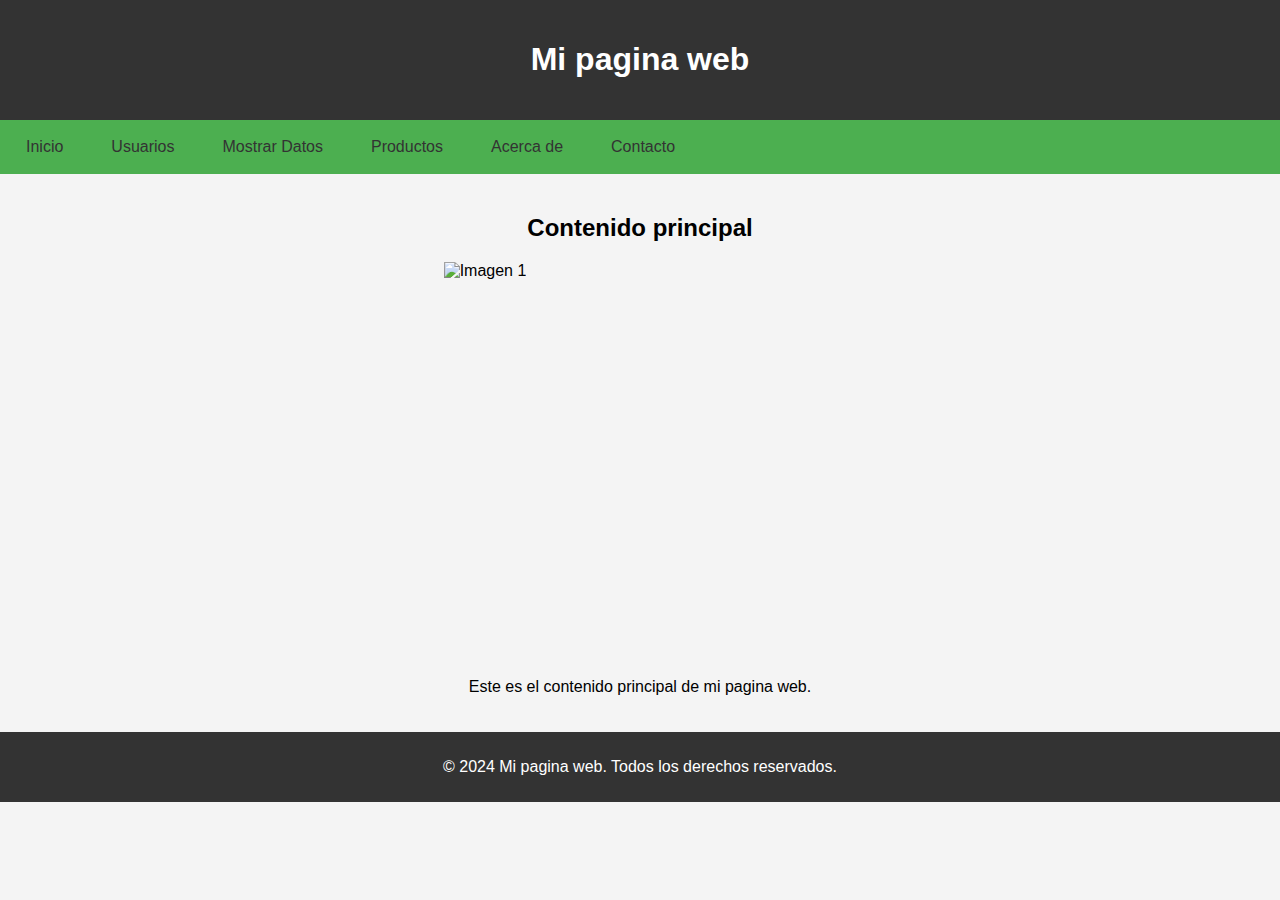
==== XD/index.html @ e55c9568 "Update and rename Index.html to index.html" ====
<!DOCTYPE html>
<html>
<head>
	<link rel="stylesheet" type="text/css" href="styles.css">
</head>
<body>
	<header>
		<h1>Mi pagina web</h1>
	</header>

	<nav>
		<ul class="menu" >
			<li><a href="Index.html">Inicio</a></li>
			<li><a href="usuarios.html">Usuarios</a></li>
			<li><a href="Mostrardatos.php">Mostrar Datos</a></li>
			<li><a href="productos.html">Productos</a></li>			
			<li><a href="#">Acerca de</a></li>
			<li><a href="#">Contacto</a></li>
		</ul>
	</nav>

	<main>
		<h2>Contenido principal</h2>

		<div class="slider">
		  <div class="slide-track">
		    <div class="slide">
		      <img src="Imagenes/pan.jpg" alt="Imagen 1">
		    </div>
		    <div class="slide">
		      <img src="Imagenes/oreo.png" alt="Imagen 2">
		    </div>
		    <div class="slide">
		      <img src="Imagenes/Cloro.png" alt="Imagen 3">
		    </div>
		    <div class="slide">
		      <img src="Imagenes/Raid.png" alt="Imagen 4">
		    </div>
		  </div>
		</div>
		
				<p>Este es el contenido principal de mi pagina web.</p>
			</main>

			<footer>
				<p>&copy; 2024 Mi pagina web. Todos los derechos reservados.</p>
			</footer>
		</body>
</html>
---- XD/styles.css ----
/* Estilos generales */
body {
    font-family: Arial, sans-serif;
    margin: 0;
    padding: 0;
    background-color: #f4f4f4;
}

/* Estilos para el encabezado */
header {
    background-color: #333;
    color: white;
    padding: 20px;
    text-align: center;
}

/* Estilos para el menÃº de navegaciÃ³n */
nav {
    background-color: #4caf50;
    text-align: center;
    padding: 10px;
}

nav ul {
    list-style-type: none;
    margin: 0;
    padding: 0;
}

nav ul li {
    display: inline;
    margin-right: 10px;
}

nav ul li a {
    color: white;
    text-decoration: none;
    text-align: center;
}

/* Estilos para el contenido principal */
main {
    padding: 20px;
    text-align: center;
}

/* Estilos para el pie de pÃ¡gina */
footer {
    background-color: #333;
    color: white;
    padding: 10px;
    text-align: center;
}

.menu {
  list-style: none;
  padding: 0;
  display: flex;
  text-align: center;
}

.menu li {
  margin-right: 1rem;
}

.menu a {
  display: block;
  padding: 0.5rem 1rem;
  color: #333;
  text-decoration: none;
  transition: background-color 0.3s ease;
}

.menu a:hover {
  background-color: #333;
  color: #fff;
}

/* 
Inicio de Slider
*/

.slider {
  position: relative;
  width: 100%;
  height: 400px;
  overflow: hidden;
}

.slide-track {
  display: flex;
  width: 300%;
  animation: slide 12s infinite;
}

.slide {
  width: 100%;
  height: 400px;
}

.slide img {
  width: auto;
  height: auto;
  object-fit: cover;
}

@keyframes slide {
  0% {
    transform: translateX(0%);
  }
  25% {
    transform: translateX(-25%);
  }
  50% {
    transform: translateX(-50%);
  }
  75% {
    transform: translateX(-75%);
}
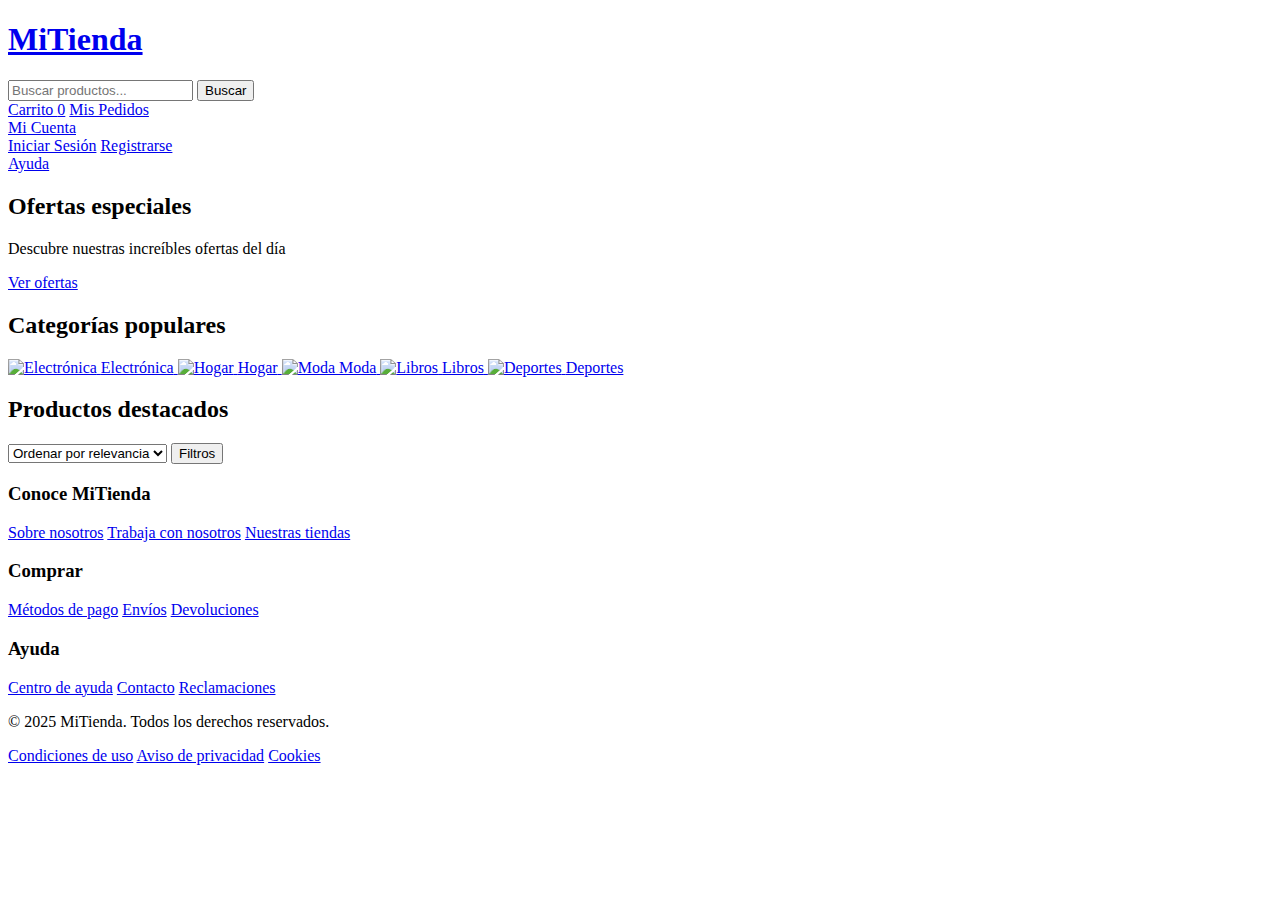
==== commit ad3f10e6: "Add files via upload" ====
--- a/XD/index.html
+++ b/XD/index.html
@@ -1,49 +1,131 @@
-<!DOCTYPE html>
-<html>
-<head>
-	<link rel="stylesheet" type="text/css" href="styles.css">
-</head>
-<body>
-	<header>
-		<h1>Mi pagina web</h1>
-	</header>
-
-	<nav>
-		<ul class="menu" >
-			<li><a href="Index.html">Inicio</a></li>
-			<li><a href="usuarios.html">Usuarios</a></li>
-			<li><a href="Mostrardatos.php">Mostrar Datos</a></li>
-			<li><a href="productos.html">Productos</a></li>			
-			<li><a href="#">Acerca de</a></li>
-			<li><a href="#">Contacto</a></li>
-		</ul>
-	</nav>
-
-	<main>
-		<h2>Contenido principal</h2>
-
-		<div class="slider">
-		  <div class="slide-track">
-		    <div class="slide">
-		      <img src="Imagenes/pan.jpg" alt="Imagen 1">
-		    </div>
-		    <div class="slide">
-		      <img src="Imagenes/oreo.png" alt="Imagen 2">
-		    </div>
-		    <div class="slide">
-		      <img src="Imagenes/Cloro.png" alt="Imagen 3">
-		    </div>
-		    <div class="slide">
-		      <img src="Imagenes/Raid.png" alt="Imagen 4">
-		    </div>
-		  </div>
-		</div>
-		
-				<p>Este es el contenido principal de mi pagina web.</p>
-			</main>
-
-			<footer>
-				<p>&copy; 2024 Mi pagina web. Todos los derechos reservados.</p>
-			</footer>
-		</body>
-</html>
+<!DOCTYPE html>
+<html lang="es">
+<head>
+    <meta charset="UTF-8">
+    <meta name="viewport" content="width=device-width, initial-scale=1.0">
+    <title>MiTienda - Tu tienda online</title>
+    <link rel="stylesheet" href="css/styles.css">
+    <link rel="stylesheet" href="css/productos.css">
+    <script src="js/main.js" defer></script>
+</head>
+<body>
+    <header>
+        <div class="container">
+            <div class="logo">
+                <h1><a href="index.html">MiTienda</a></h1>
+            </div>
+            <div class="nav">
+                <div class="search-bar">
+                    <input type="text" placeholder="Buscar productos...">
+                    <button>Buscar</button>
+                </div>
+                <div class="nav-links">
+                    <a href="carrito.html">Carrito <span id="cart-count">0</span></a>
+                    <a href="pedidos.html">Mis Pedidos</a>
+                    <div class="dropdown">
+                        <a href="#" class="dropdown-btn" id="user-menu">Mi Cuenta</a>
+                        <div class="dropdown-content">
+                            <div id="logged-in-menu" style="display: none;">
+                                <a href="cuenta.html">Mi Perfil</a>
+                                <a href="#" id="logout-btn">Cerrar Sesión</a>
+                            </div>
+                            <div id="logged-out-menu">
+                                <a href="login.html">Iniciar Sesión</a>
+                                <a href="registro.html">Registrarse</a>
+                            </div>
+                        </div>
+                    </div>
+                    <a href="ayuda.html">Ayuda</a>
+                </div>
+            </div>
+        </div>
+    </header>
+
+    <section class="banner">
+        <div class="container">
+            <div class="banner-content">
+                <h2>Ofertas especiales</h2>
+                <p>Descubre nuestras increíbles ofertas del día</p>
+                <a href="#ofertas" class="btn">Ver ofertas</a>
+            </div>
+        </div>
+    </section>
+    
+    <main class="container">
+        <section class="categorias">
+            <h2>Categorías populares</h2>
+            <div class="categoria-grid">
+                <a href="#" class="categoria-item">
+                    <img src="/api/placeholder/150/150" alt="Electrónica">
+                    <span>Electrónica</span>
+                </a>
+                <a href="#" class="categoria-item">
+                    <img src="/api/placeholder/150/150" alt="Hogar">
+                    <span>Hogar</span>
+                </a>
+                <a href="#" class="categoria-item">
+                    <img src="/api/placeholder/150/150" alt="Moda">
+                    <span>Moda</span>
+                </a>
+                <a href="#" class="categoria-item">
+                    <img src="/api/placeholder/150/150" alt="Libros">
+                    <span>Libros</span>
+                </a>
+                <a href="#" class="categoria-item">
+                    <img src="/api/placeholder/150/150" alt="Deportes">
+                    <span>Deportes</span>
+                </a>
+            </div>
+        </section>
+
+        <section class="productos" id="ofertas">
+            <h2>Productos destacados</h2>
+            <div class="filtros">
+                <select id="ordenar">
+                    <option value="relevancia">Ordenar por relevancia</option>
+                    <option value="precio-asc">Precio: menor a mayor</option>
+                    <option value="precio-desc">Precio: mayor a menor</option>
+                    <option value="calificacion">Calificación</option>
+                </select>
+                <button id="filtro-btn">Filtros</button>
+            </div>
+            <div class="producto-grid" id="productos-container">
+                <!-- Los productos se cargarán dinámicamente con JavaScript -->
+            </div>
+        </section>
+    </main>
+    
+    <footer>
+        <div class="container">
+            <div class="footer-enlaces">
+                <div class="footer-col">
+                    <h3>Conoce MiTienda</h3>
+                    <a href="#">Sobre nosotros</a>
+                    <a href="#">Trabaja con nosotros</a>
+                    <a href="#">Nuestras tiendas</a>
+                </div>
+                <div class="footer-col">
+                    <h3>Comprar</h3>
+                    <a href="#">Métodos de pago</a>
+                    <a href="#">Envíos</a>
+                    <a href="#">Devoluciones</a>
+                </div>
+                <div class="footer-col">
+                    <h3>Ayuda</h3>
+                    <a href="#">Centro de ayuda</a>
+                    <a href="#">Contacto</a>
+                    <a href="#">Reclamaciones</a>
+                </div>
+            </div>
+            <div class="footer-bottom">
+                <p>© 2025 MiTienda. Todos los derechos reservados.</p>
+                <div>
+                    <a href="#">Condiciones de uso</a>
+                    <a href="#">Aviso de privacidad</a>
+                    <a href="#">Cookies</a>
+                </div>
+            </div>
+        </div>
+    </footer>
+</body>
+</html>
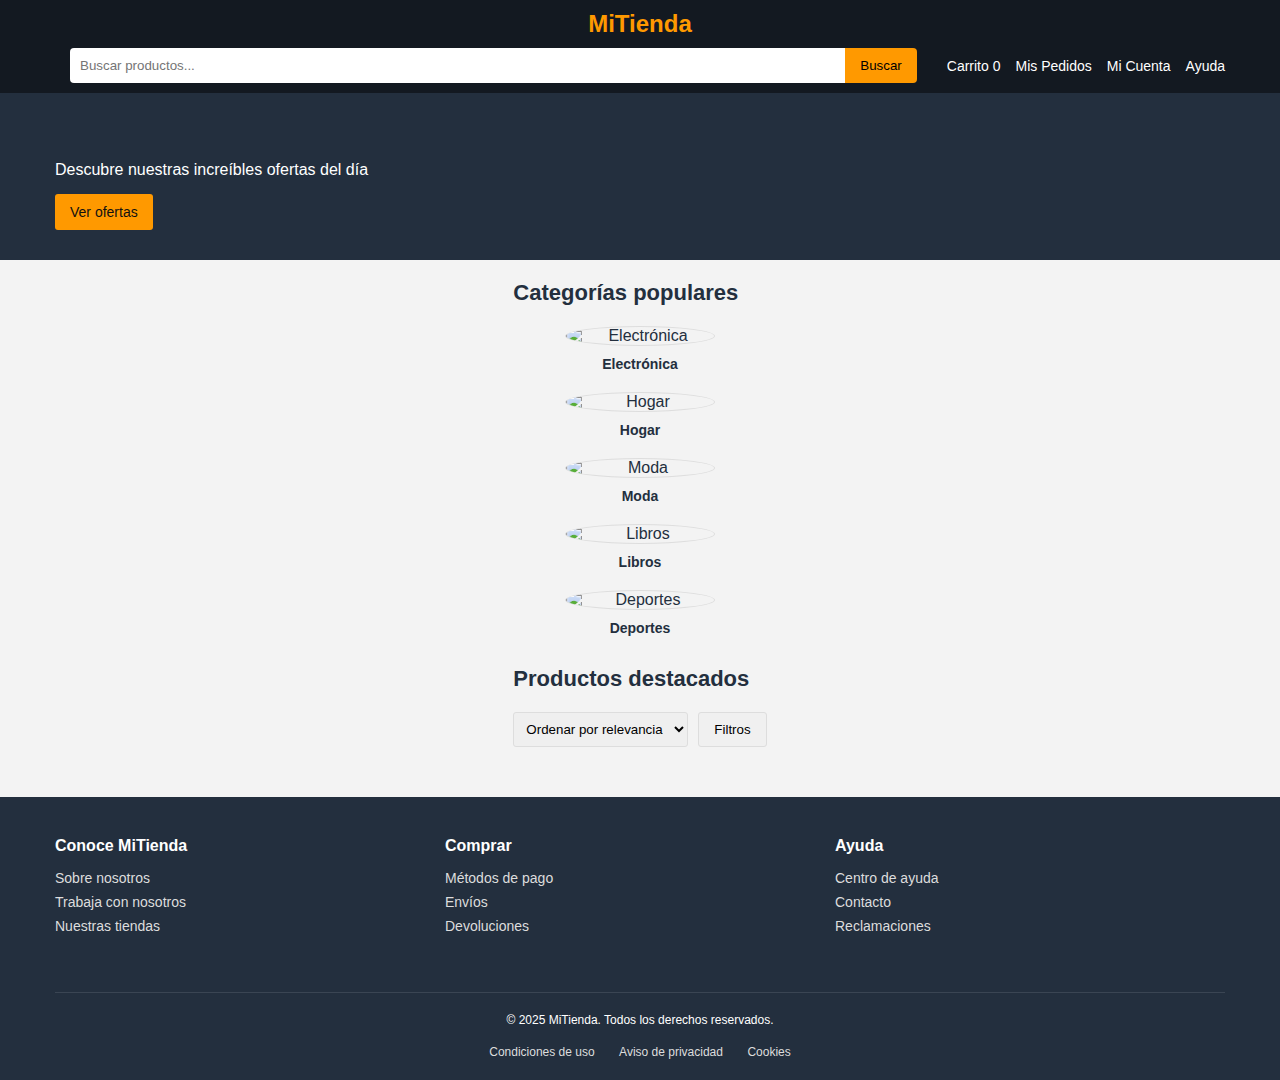
==== commit 065560f4: "Update index.html" ====
--- a/XD/index.html
+++ b/XD/index.html
@@ -4,8 +4,8 @@
     <meta charset="UTF-8">
     <meta name="viewport" content="width=device-width, initial-scale=1.0">
     <title>MiTienda - Tu tienda online</title>
-    <link rel="stylesheet" href="css/styles.css">
-    <link rel="stylesheet" href="css/productos.css">
+    <link rel="stylesheet" href="styles.css">
+    <link rel="stylesheet" href="productos.css">
     <script src="js/main.js" defer></script>
 </head>
 <body>
--- a/XD/styles.css
+++ b/XD/styles.css
@@ -0,0 +1,286 @@
+/* Estilos generales */
+* {
+    margin: 0;
+    padding: 0;
+    box-sizing: border-box;
+    font-family: Arial, sans-serif;
+}
+
+body {
+    background-color: #f3f3f3;
+    color: #333;
+    min-height: 100vh;
+    display: flex;
+    flex-direction: column;
+}
+
+.container {
+    max-width: 1200px;
+    margin: 0 auto;
+    padding: 0 15px;
+}
+
+a {
+    text-decoration: none;
+    color: #0066c0;
+}
+
+a:hover {
+    text-decoration: underline;
+    color: #e47911;
+}
+
+/* Header styles */
+header {
+    background-color: #131921;
+    color: white;
+    padding: 10px 0;
+}
+
+.logo {
+    text-align: center;
+    margin-bottom: 10px;
+}
+
+.logo h1 {
+    color: #ff9900;
+    font-size: 24px;
+}
+
+.logo a {
+    color: #ff9900;
+    text-decoration: none;
+}
+
+.nav {
+    display: flex;
+    flex-wrap: wrap;
+    justify-content: space-between;
+    align-items: center;
+    margin-top: 10px;
+}
+
+.search-bar {
+    flex-grow: 1;
+    margin: 0 15px;
+    position: relative;
+    display: flex;
+}
+
+.search-bar input {
+    width: 100%;
+    padding: 10px;
+    border-radius: 4px 0 0 4px;
+    border: none;
+}
+
+.search-bar button {
+    background-color: #ff9900;
+    border: none;
+    padding: 0 15px;
+    border-radius: 0 4px 4px 0;
+    cursor: pointer;
+}
+
+.nav-links {
+    display: flex;
+    align-items: center;
+}
+
+.nav-links a {
+    color: white;
+    text-decoration: none;
+    margin-left: 15px;
+    font-size: 14px;
+}
+
+.nav-links a:hover {
+    color: #ff9900;
+    text-decoration: none;
+}
+
+/* Dropdown menu */
+.dropdown {
+    position: relative;
+    display: inline-block;
+}
+
+.dropdown-content {
+    display: none;
+    position: absolute;
+    background-color: #fff;
+    min-width: 160px;
+    box-shadow: 0 8px 16px rgba(0,0,0,0.2);
+    z-index: 1;
+    right: 0;
+    border-radius: 3px;
+}
+
+.dropdown-content a {
+    color: #333;
+    padding: 12px 16px;
+    text-decoration: none;
+    display: block;
+    font-size: 14px;
+}
+
+.dropdown-content a:hover {
+    background-color: #f1f1f1;
+}
+
+.dropdown:hover .dropdown-content {
+    display: block;
+}
+
+/* Buttons */
+.btn {
+    display: inline-block;
+    padding: 10px 15px;
+    background-color: #ff9900;
+    color: #111;
+    text-align: center;
+    border: none;
+    border-radius: 3px;
+    cursor: pointer;
+    font-size: 14px;
+    text-decoration: none;
+}
+
+.btn:hover {
+    background-color: #e47911;
+    text-decoration: none;
+    color: #111;
+}
+
+.btn-primary {
+    background-color: #ff9900;
+}
+
+.btn-secondary {
+    background-color: #f0f0f0;
+    color: #111;
+}
+
+.btn-secondary:hover {
+    background-color: #e1e1e1;
+}
+
+/* Banner */
+.banner {
+    background-color: #232f3e;
+    color: white;
+    padding: 30px 0;
+    margin-bottom: 20px;
+}
+
+.banner-content {
+    max-width: 600px;
+}
+
+.banner-content h2 {
+    font-size: 24px;
+    margin-bottom: 10px;
+}
+
+.banner-content p {
+    margin-bottom: 15px;
+}
+
+/* Sections */
+section {
+    margin-bottom: 30px;
+}
+
+section h2 {
+    margin-bottom: 20px;
+    font-size: 22px;
+    color: #232f3e;
+}
+
+/* Footer */
+footer {
+    background-color: #232f3e;
+    color: white;
+    padding: 40px 0 20px;
+    margin-top: auto;
+}
+
+.footer-enlaces {
+    display: flex;
+    flex-wrap: wrap;
+    justify-content: space-between;
+    margin-bottom: 30px;
+}
+
+.footer-col {
+    flex: 1;
+    min-width: 200px;
+    margin-bottom: 20px;
+}
+
+.footer-col h3 {
+    font-size: 16px;
+    margin-bottom: 15px;
+}
+
+.footer-col a {
+    display: block;
+    color: #ddd;
+    margin-bottom: 8px;
+    font-size: 14px;
+}
+
+.footer-col a:hover {
+    color: #ff9900;
+}
+
+.footer-bottom {
+    border-top: 1px solid #3a4553;
+    padding-top: 20px;
+    display: flex;
+    flex-direction: column;
+    align-items: center;
+    text-align: center;
+}
+
+.footer-bottom p {
+    margin-bottom: 15px;
+    font-size: 12px;
+}
+
+.footer-bottom a {
+    color: #ddd;
+    margin: 0 10px;
+    font-size: 12px;
+}
+
+/* Media queries */
+@media (max-width: 768px) {
+    .nav {
+        flex-direction: column;
+    }
+    
+    .search-bar {
+        margin: 10px 0;
+        width: 100%;
+    }
+    
+    .nav-links {
+        width: 100%;
+        justify-content: space-around;
+        margin-top: 10px;
+    }
+    
+    .nav-links a {
+        margin: 0;
+        font-size: 12px;
+    }
+    
+    .footer-enlaces {
+        flex-direction: column;
+    }
+    
+    .footer-col {
+        margin-bottom: 30px;
+    }
+}
--- a/XD/productos.css
+++ b/XD/productos.css
@@ -0,0 +1,179 @@
+/* Estilos para categorías y productos */
+.categoria-grid {
+    display: grid;
+    grid-template-columns: repeat(auto-fill, minmax(150px, 1fr));
+    gap: 20px;
+    margin-bottom: 30px;
+}
+
+.categoria-item {
+    display: flex;
+    flex-direction: column;
+    align-items: center;
+    text-align: center;
+    text-decoration: none;
+    color: #232f3e;
+    transition: transform 0.2s;
+}
+
+.categoria-item:hover {
+    transform: translateY(-5px);
+    text-decoration: none;
+}
+
+.categoria-item img {
+    width: 100%;
+    max-width: 150px;
+    height: auto;
+    border-radius: 50%;
+    margin-bottom: 10px;
+    border: 1px solid #ddd;
+}
+
+.categoria-item span {
+    font-size: 14px;
+    font-weight: bold;
+}
+
+/* Productos */
+.filtros {
+    display: flex;
+    justify-content: flex-end;
+    margin-bottom: 20px;
+}
+
+.filtros select {
+    padding: 8px;
+    border: 1px solid #ddd;
+    border-radius: 3px;
+    margin-right: 10px;
+}
+
+.filtros button {
+    padding: 8px 15px;
+    background-color: #f0f0f0;
+    border: 1px solid #ddd;
+    border-radius: 3px;
+    cursor: pointer;
+}
+
+.producto-grid {
+    display: grid;
+    grid-template-columns: repeat(auto-fill, minmax(220px, 1fr));
+    gap: 20px;
+}
+
+.producto-card {
+    background-color: white;
+    border-radius: 4px;
+    overflow: hidden;
+    box-shadow: 0 2px 5px rgba(0, 0, 0, 0.1);
+    transition: transform 0.2s, box-shadow 0.2s;
+}
+
+.producto-card:hover {
+    transform: translateY(-5px);
+    box-shadow: 0 5px 15px rgba(0, 0, 0, 0.1);
+}
+
+.producto-card img {
+    width: 100%;
+    height: 180px;
+    object-fit: contain;
+    background-color: #f9f9f9;
+    padding: 15px;
+}
+
+.producto-info {
+    padding: 15px;
+}
+
+.producto-titulo {
+    font-size: 14px;
+    font-weight: normal;
+    margin-bottom: 8px;
+    color: #232f3e;
+    display: -webkit-box;
+    -webkit-line-clamp: 2;
+    -webkit-box-orient: vertical;
+    overflow: hidden;
+    height: 36px;
+}
+
+.producto-rating {
+    display: flex;
+    align-items: center;
+    margin-bottom: 8px;
+}
+
+.estrellas {
+    color: #ff9900;
+    margin-right: 5px;
+    font-size: 14px;
+}
+
+.num-reviews {
+    color: #007185;
+    font-size: 12px;
+}
+
+.producto-precio {
+    font-size: 18px;
+    font-weight: bold;
+    color: #232f3e;
+    margin-bottom: 10px;
+}
+
+.producto-envio {
+    font-size: 12px;
+    color: #565959;
+    margin-bottom: 10px;
+}
+
+.producto-disponibilidad {
+    font-size: 12px;
+    color: #007600;
+    margin-bottom: 15px;
+}
+
+.producto-actions {
+    display: flex;
+    justify-content: space-between;
+}
+
+.btn-add-cart {
+    flex: 1;
+    padding: 8px;
+    background-color: #ff9900;
+    border: none;
+    border-radius: 3px;
+    cursor: pointer;
+    color: #111;
+    font-size: 13px;
+    text-align: center;
+}
+
+.btn-buy-now {
+    flex: 1;
+    margin-left: 10px;
+    padding: 8px;
+    background-color: #ffd814;
+    border: none;
+    border-radius: 3px;
+    cursor: pointer;
+    color: #111;
+    font-size: 13px;
+    text-align: center;
+}
+
+@media (max-width: 768px) {
+    .producto-grid {
+        grid-template-columns: repeat(2, 1fr);
+    }
+}
+
+@media (max-width: 480px) {
+    .producto-grid {
+        grid-template-columns: 1fr;
+    }
+}
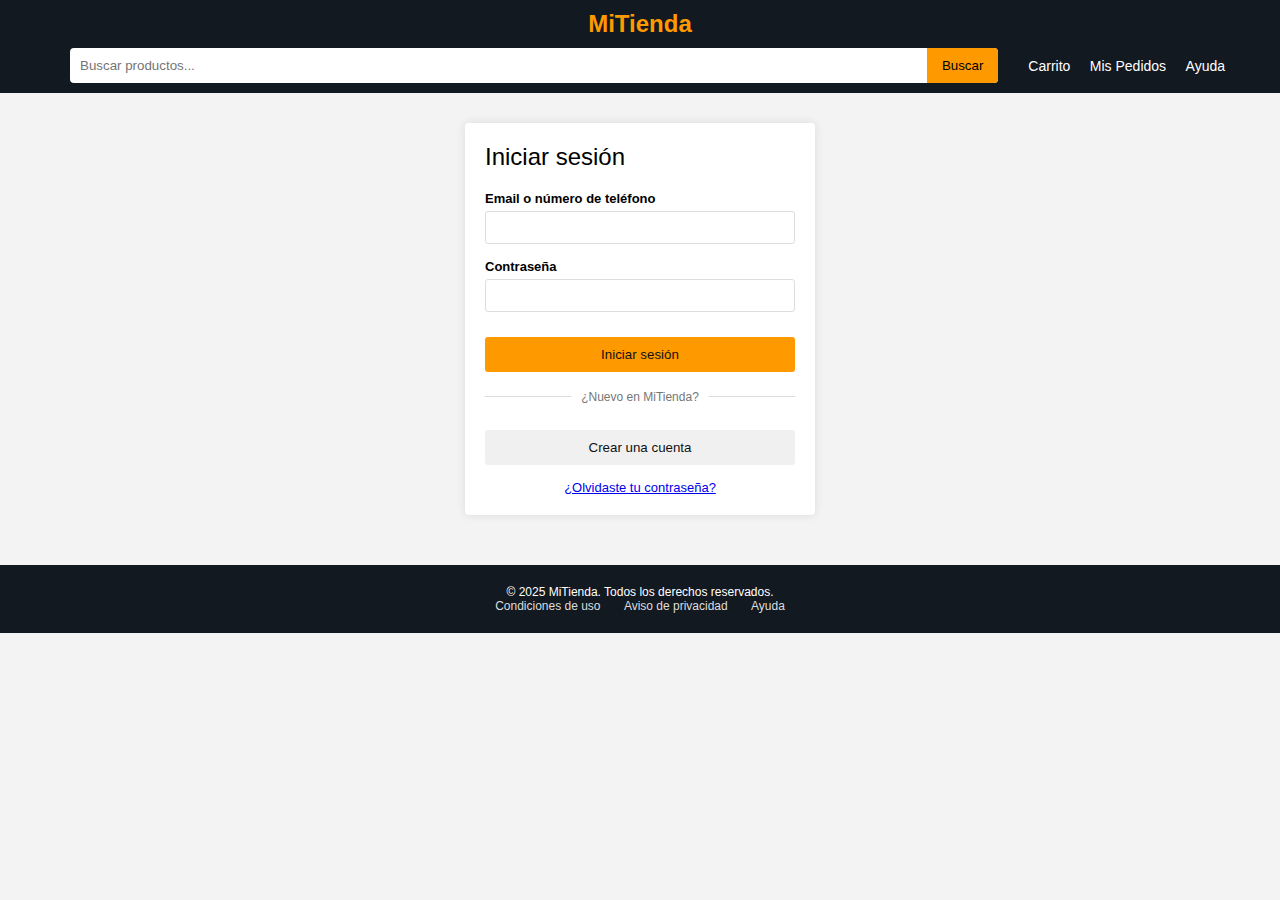
==== commit 3eb46009: "Create index.html" ====
--- a/XD/index.html
+++ b/XD/index.html
@@ -3,16 +3,181 @@
 <head>
     <meta charset="UTF-8">
     <meta name="viewport" content="width=device-width, initial-scale=1.0">
-    <title>MiTienda - Tu tienda online</title>
-    <link rel="stylesheet" href="styles.css">
-    <link rel="stylesheet" href="productos.css">
-    <script src="js/main.js" defer></script>
+    <title>MiTienda - Iniciar sesión</title>
+    <style>
+        * {
+            margin: 0;
+            padding: 0;
+            box-sizing: border-box;
+            font-family: Arial, sans-serif;
+        }
+        
+        body {
+            background-color: #f3f3f3;
+        }
+        
+        .container {
+            max-width: 1200px;
+            margin: 0 auto;
+            padding: 0 15px;
+        }
+        
+        /* Header styles */
+        header {
+            background-color: #131921;
+            color: white;
+            padding: 10px 0;
+        }
+        
+        .logo {
+            text-align: center;
+            margin-bottom: 10px;
+        }
+        
+        .logo h1 {
+            color: #ff9900;
+            font-size: 24px;
+        }
+        
+        .nav {
+            display: flex;
+            justify-content: space-between;
+            align-items: center;
+            margin-top: 10px;
+        }
+        
+        .search-bar {
+            flex-grow: 1;
+            margin: 0 15px;
+            position: relative;
+        }
+        
+        .search-bar input {
+            width: 100%;
+            padding: 10px;
+            border-radius: 4px;
+            border: none;
+        }
+        
+        .search-bar button {
+            position: absolute;
+            right: 0;
+            top: 0;
+            height: 100%;
+            background-color: #ff9900;
+            border: none;
+            padding: 0 15px;
+            border-radius: 0 4px 4px 0;
+            cursor: pointer;
+        }
+        
+        .nav-links a {
+            color: white;
+            text-decoration: none;
+            margin-left: 15px;
+            font-size: 14px;
+        }
+        
+        /* Login Form */
+        .login-container {
+            max-width: 350px;
+            margin: 30px auto;
+            background-color: white;
+            padding: 20px;
+            border-radius: 4px;
+            box-shadow: 0 0 10px rgba(0, 0, 0, 0.1);
+        }
+        
+        .login-container h2 {
+            margin-bottom: 20px;
+            font-weight: normal;
+        }
+        
+        .form-group {
+            margin-bottom: 15px;
+        }
+        
+        .form-group label {
+            display: block;
+            margin-bottom: 5px;
+            font-size: 13px;
+            font-weight: bold;
+        }
+        
+        .form-group input {
+            width: 100%;
+            padding: 8px;
+            border: 1px solid #ddd;
+            border-radius: 3px;
+        }
+        
+        .btn {
+            width: 100%;
+            padding: 10px;
+            background-color: #ff9900;
+            color: #111;
+            border: none;
+            border-radius: 3px;
+            cursor: pointer;
+            margin-top: 10px;
+        }
+        
+        .btn:hover {
+            background-color: #e88e00;
+        }
+        
+        .divider {
+            text-align: center;
+            margin: 15px 0;
+            position: relative;
+        }
+        
+        .divider::before {
+            content: "";
+            display: block;
+            width: 100%;
+            height: 1px;
+            background-color: #ddd;
+            position: absolute;
+            top: 50%;
+        }
+        
+        .divider span {
+            position: relative;
+            background-color: white;
+            padding: 0 10px;
+            color: #767676;
+            font-size: 12px;
+        }
+        
+        .register-link {
+            text-align: center;
+            margin-top: 15px;
+            font-size: 13px;
+        }
+        
+        /* Footer styles */
+        footer {
+            background-color: #131921;
+            color: white;
+            padding: 20px 0;
+            margin-top: 50px;
+            text-align: center;
+            font-size: 12px;
+        }
+        
+        footer a {
+            color: #ddd;
+            margin: 0 10px;
+            text-decoration: none;
+        }
+    </style>
 </head>
 <body>
     <header>
         <div class="container">
             <div class="logo">
-                <h1><a href="index.html">MiTienda</a></h1>
+                <h1>MiTienda</h1>
             </div>
             <div class="nav">
                 <div class="search-bar">
@@ -20,110 +185,48 @@
                     <button>Buscar</button>
                 </div>
                 <div class="nav-links">
-                    <a href="carrito.html">Carrito <span id="cart-count">0</span></a>
-                    <a href="pedidos.html">Mis Pedidos</a>
-                    <div class="dropdown">
-                        <a href="#" class="dropdown-btn" id="user-menu">Mi Cuenta</a>
-                        <div class="dropdown-content">
-                            <div id="logged-in-menu" style="display: none;">
-                                <a href="cuenta.html">Mi Perfil</a>
-                                <a href="#" id="logout-btn">Cerrar Sesión</a>
-                            </div>
-                            <div id="logged-out-menu">
-                                <a href="login.html">Iniciar Sesión</a>
-                                <a href="registro.html">Registrarse</a>
-                            </div>
-                        </div>
-                    </div>
-                    <a href="ayuda.html">Ayuda</a>
+                    <a href="#">Carrito</a>
+                    <a href="#">Mis Pedidos</a>
+                    <a href="#">Ayuda</a>
                 </div>
             </div>
         </div>
     </header>
-
-    <section class="banner">
-        <div class="container">
-            <div class="banner-content">
-                <h2>Ofertas especiales</h2>
-                <p>Descubre nuestras increíbles ofertas del día</p>
-                <a href="#ofertas" class="btn">Ver ofertas</a>
-            </div>
-        </div>
-    </section>
     
     <main class="container">
-        <section class="categorias">
-            <h2>Categorías populares</h2>
-            <div class="categoria-grid">
-                <a href="#" class="categoria-item">
-                    <img src="/api/placeholder/150/150" alt="Electrónica">
-                    <span>Electrónica</span>
-                </a>
-                <a href="#" class="categoria-item">
-                    <img src="/api/placeholder/150/150" alt="Hogar">
-                    <span>Hogar</span>
-                </a>
-                <a href="#" class="categoria-item">
-                    <img src="/api/placeholder/150/150" alt="Moda">
-                    <span>Moda</span>
-                </a>
-                <a href="#" class="categoria-item">
-                    <img src="/api/placeholder/150/150" alt="Libros">
-                    <span>Libros</span>
-                </a>
-                <a href="#" class="categoria-item">
-                    <img src="/api/placeholder/150/150" alt="Deportes">
-                    <span>Deportes</span>
-                </a>
-            </div>
-        </section>
-
-        <section class="productos" id="ofertas">
-            <h2>Productos destacados</h2>
-            <div class="filtros">
-                <select id="ordenar">
-                    <option value="relevancia">Ordenar por relevancia</option>
-                    <option value="precio-asc">Precio: menor a mayor</option>
-                    <option value="precio-desc">Precio: mayor a menor</option>
-                    <option value="calificacion">Calificación</option>
-                </select>
-                <button id="filtro-btn">Filtros</button>
-            </div>
-            <div class="producto-grid" id="productos-container">
-                <!-- Los productos se cargarán dinámicamente con JavaScript -->
-            </div>
-        </section>
+        <div class="login-container">
+            <h2>Iniciar sesión</h2>
+            <form action="#" method="post">
+                <div class="form-group">
+                    <label for="email">Email o número de teléfono</label>
+                    <input type="text" id="email" name="email" required>
+                </div>
+                <div class="form-group">
+                    <label for="password">Contraseña</label>
+                    <input type="password" id="password" name="password" required>
+                </div>
+                <button type="submit" class="btn">Iniciar sesión</button>
+            </form>
+            
+            <div class="divider">
+                <span>¿Nuevo en MiTienda?</span>
+            </div>
+            
+            <a href="#"><button class="btn" style="background-color: #f0f0f0; color: #111;">Crear una cuenta</button></a>
+            
+            <div class="register-link">
+                <a href="#">¿Olvidaste tu contraseña?</a>
+            </div>
+        </div>
     </main>
     
     <footer>
         <div class="container">
-            <div class="footer-enlaces">
-                <div class="footer-col">
-                    <h3>Conoce MiTienda</h3>
-                    <a href="#">Sobre nosotros</a>
-                    <a href="#">Trabaja con nosotros</a>
-                    <a href="#">Nuestras tiendas</a>
-                </div>
-                <div class="footer-col">
-                    <h3>Comprar</h3>
-                    <a href="#">Métodos de pago</a>
-                    <a href="#">Envíos</a>
-                    <a href="#">Devoluciones</a>
-                </div>
-                <div class="footer-col">
-                    <h3>Ayuda</h3>
-                    <a href="#">Centro de ayuda</a>
-                    <a href="#">Contacto</a>
-                    <a href="#">Reclamaciones</a>
-                </div>
-            </div>
-            <div class="footer-bottom">
-                <p>© 2025 MiTienda. Todos los derechos reservados.</p>
-                <div>
-                    <a href="#">Condiciones de uso</a>
-                    <a href="#">Aviso de privacidad</a>
-                    <a href="#">Cookies</a>
-                </div>
+            <p>© 2025 MiTienda. Todos los derechos reservados.</p>
+            <div>
+                <a href="#">Condiciones de uso</a>
+                <a href="#">Aviso de privacidad</a>
+                <a href="#">Ayuda</a>
             </div>
         </div>
     </footer>
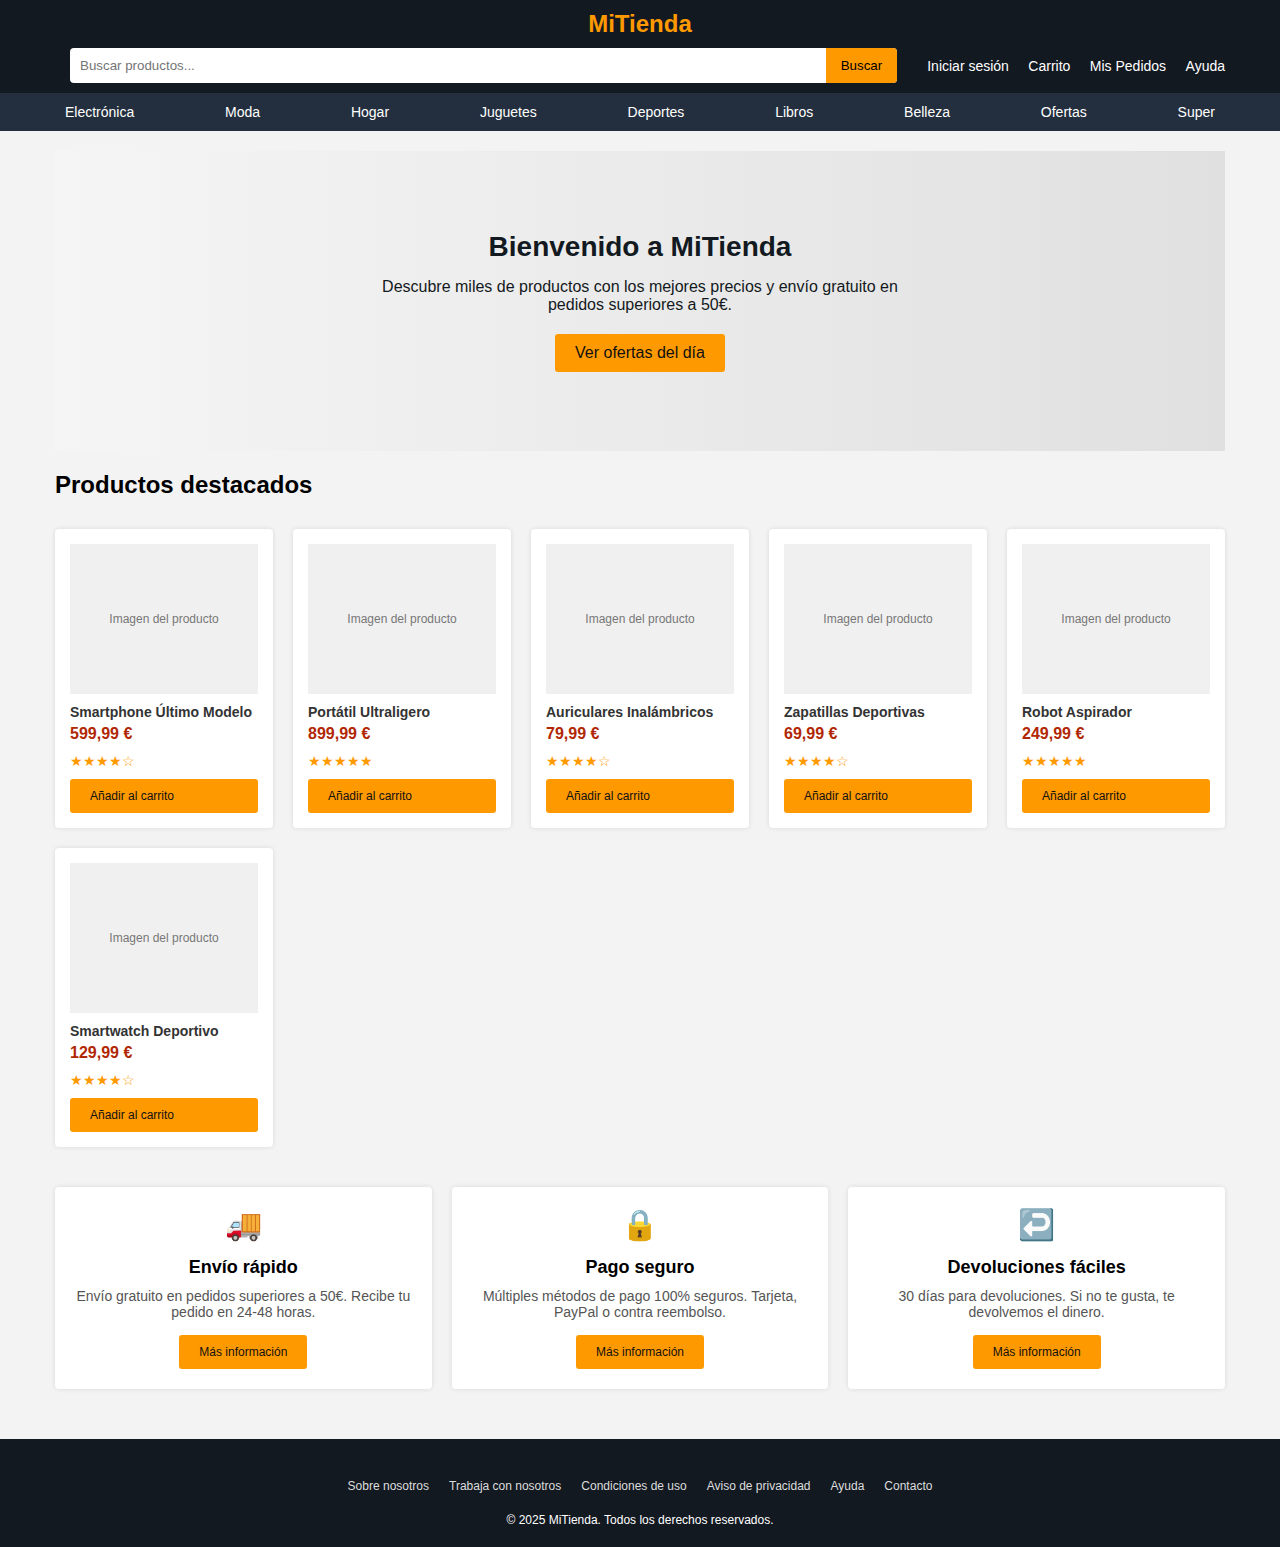
==== commit 2c23d412: "Update index.html" ====
--- a/XD/index.html
+++ b/XD/index.html
@@ -3,7 +3,7 @@
 <head>
     <meta charset="UTF-8">
     <meta name="viewport" content="width=device-width, initial-scale=1.0">
-    <title>MiTienda - Iniciar sesión</title>
+    <title>MiTienda - Tu tienda online</title>
     <style>
         * {
             margin: 0;
@@ -78,82 +78,156 @@
             font-size: 14px;
         }
         
-        /* Login Form */
-        .login-container {
-            max-width: 350px;
-            margin: 30px auto;
-            background-color: white;
+        /* Categories bar */
+        .categories {
+            background-color: #232f3e;
+            padding: 10px 0;
+        }
+        
+        .categories ul {
+            display: flex;
+            list-style: none;
+            justify-content: space-between;
+            flex-wrap: wrap;
+        }
+        
+        .categories li a {
+            color: white;
+            text-decoration: none;
+            font-size: 14px;
+            padding: 5px 10px;
+        }
+        
+        .categories li a:hover {
+            text-decoration: underline;
+        }
+        
+        /* Hero section */
+        .hero {
+            height: 300px;
+            background-color: #eaeded;
+            margin: 20px 0;
+            position: relative;
+            overflow: hidden;
+            display: flex;
+            align-items: center;
+            justify-content: center;
+            color: #131921;
+            text-align: center;
+            background-image: linear-gradient(to right, #f5f5f5, #e0e0e0);
+        }
+        
+        .hero-content {
+            z-index: 1;
             padding: 20px;
-            border-radius: 4px;
-            box-shadow: 0 0 10px rgba(0, 0, 0, 0.1);
-        }
-        
-        .login-container h2 {
+            max-width: 600px;
+        }
+        
+        .hero h2 {
+            font-size: 28px;
+            margin-bottom: 15px;
+        }
+        
+        .hero p {
             margin-bottom: 20px;
-            font-weight: normal;
-        }
-        
-        .form-group {
-            margin-bottom: 15px;
-        }
-        
-        .form-group label {
-            display: block;
-            margin-bottom: 5px;
-            font-size: 13px;
-            font-weight: bold;
-        }
-        
-        .form-group input {
-            width: 100%;
-            padding: 8px;
-            border: 1px solid #ddd;
-            border-radius: 3px;
         }
         
         .btn {
-            width: 100%;
-            padding: 10px;
+            padding: 10px 20px;
             background-color: #ff9900;
             color: #111;
             border: none;
             border-radius: 3px;
             cursor: pointer;
-            margin-top: 10px;
+            text-decoration: none;
+            display: inline-block;
         }
         
         .btn:hover {
             background-color: #e88e00;
         }
         
-        .divider {
+        /* Product grid */
+        .products-grid {
+            display: grid;
+            grid-template-columns: repeat(auto-fill, minmax(200px, 1fr));
+            gap: 20px;
+            margin: 30px 0;
+        }
+        
+        .product-card {
+            background-color: white;
+            padding: 15px;
+            border-radius: 4px;
+            box-shadow: 0 0 5px rgba(0, 0, 0, 0.1);
+            transition: transform 0.3s;
+        }
+        
+        .product-card:hover {
+            transform: translateY(-5px);
+        }
+        
+        .product-img {
+            height: 150px;
+            width: 100%;
+            background-color: #f0f0f0;
+            margin-bottom: 10px;
+            display: flex;
+            align-items: center;
+            justify-content: center;
+            color: #777;
+            font-size: 12px;
+        }
+        
+        .product-title {
+            font-size: 14px;
+            margin-bottom: 5px;
+            color: #333;
+        }
+        
+        .product-price {
+            font-weight: bold;
+            color: #B12704;
+            margin-bottom: 10px;
+        }
+        
+        .product-rating {
+            color: #ff9900;
+            font-size: 14px;
+            margin-bottom: 10px;
+        }
+        
+        /* Features section */
+        .features {
+            display: grid;
+            grid-template-columns: repeat(auto-fill, minmax(280px, 1fr));
+            gap: 20px;
+            margin: 40px 0;
+        }
+        
+        .feature {
+            background-color: white;
+            padding: 20px;
+            border-radius: 4px;
+            box-shadow: 0 0 5px rgba(0, 0, 0, 0.1);
             text-align: center;
-            margin: 15px 0;
-            position: relative;
-        }
-        
-        .divider::before {
-            content: "";
-            display: block;
-            width: 100%;
-            height: 1px;
-            background-color: #ddd;
-            position: absolute;
-            top: 50%;
-        }
-        
-        .divider span {
-            position: relative;
-            background-color: white;
-            padding: 0 10px;
-            color: #767676;
-            font-size: 12px;
-        }
-        
-        .register-link {
-            text-align: center;
-            margin-top: 15px;
-            font-size: 13px;
+        }
+        
+        .feature h3 {
+            margin-bottom: 10px;
+            font-size: 18px;
+        }
+        
+        .feature p {
+            color: #555;
+            font-size: 14px;
+            margin-bottom: 15px;
+        }
+        
+        .feature-icon {
+            font-size: 30px;
+            margin-bottom: 15px;
+            color: #ff9900;
         }
         
         /* Footer styles */
@@ -171,6 +245,17 @@
             margin: 0 10px;
             text-decoration: none;
         }
+        
+        .footer-links {
+            display: flex;
+            justify-content: center;
+            flex-wrap: wrap;
+            margin: 15px 0;
+        }
+        
+        .footer-links a {
+            margin: 5px 10px;
+        }
     </style>
 </head>
 <body>
@@ -185,6 +270,7 @@
                     <button>Buscar</button>
                 </div>
                 <div class="nav-links">
+                    <a href="#">Iniciar sesión</a>
                     <a href="#">Carrito</a>
                     <a href="#">Mis Pedidos</a>
                     <a href="#">Ayuda</a>
@@ -193,41 +279,117 @@
         </div>
     </header>
     
+    <div class="categories">
+        <div class="container">
+            <ul>
+                <li><a href="#">Electrónica</a></li>
+                <li><a href="#">Moda</a></li>
+                <li><a href="#">Hogar</a></li>
+                <li><a href="#">Juguetes</a></li>
+                <li><a href="#">Deportes</a></li>
+                <li><a href="#">Libros</a></li>
+                <li><a href="#">Belleza</a></li>
+                <li><a href="#">Ofertas</a></li>
+                <li><a href="#">Super</a></li>
+            </ul>
+        </div>
+    </div>
+    
     <main class="container">
-        <div class="login-container">
-            <h2>Iniciar sesión</h2>
-            <form action="#" method="post">
-                <div class="form-group">
-                    <label for="email">Email o número de teléfono</label>
-                    <input type="text" id="email" name="email" required>
-                </div>
-                <div class="form-group">
-                    <label for="password">Contraseña</label>
-                    <input type="password" id="password" name="password" required>
-                </div>
-                <button type="submit" class="btn">Iniciar sesión</button>
-            </form>
-            
-            <div class="divider">
-                <span>¿Nuevo en MiTienda?</span>
-            </div>
-            
-            <a href="#"><button class="btn" style="background-color: #f0f0f0; color: #111;">Crear una cuenta</button></a>
-            
-            <div class="register-link">
-                <a href="#">¿Olvidaste tu contraseña?</a>
+        <div class="hero">
+            <div class="hero-content">
+                <h2>Bienvenido a MiTienda</h2>
+                <p>Descubre miles de productos con los mejores precios y envío gratuito en pedidos superiores a 50€.</p>
+                <a href="#" class="btn">Ver ofertas del día</a>
+            </div>
+        </div>
+        
+        <h2>Productos destacados</h2>
+        <div class="products-grid">
+            <div class="product-card">
+                <div class="product-img">Imagen del producto</div>
+                <h3 class="product-title">Smartphone Último Modelo</h3>
+                <div class="product-price">599,99 €</div>
+                <div class="product-rating">★★★★☆</div>
+                <a href="#" class="btn" style="width: 100%; font-size: 12px;">Añadir al carrito</a>
+            </div>
+            
+            <div class="product-card">
+                <div class="product-img">Imagen del producto</div>
+                <h3 class="product-title">Portátil Ultraligero</h3>
+                <div class="product-price">899,99 €</div>
+                <div class="product-rating">★★★★★</div>
+                <a href="#" class="btn" style="width: 100%; font-size: 12px;">Añadir al carrito</a>
+            </div>
+            
+            <div class="product-card">
+                <div class="product-img">Imagen del producto</div>
+                <h3 class="product-title">Auriculares Inalámbricos</h3>
+                <div class="product-price">79,99 €</div>
+                <div class="product-rating">★★★★☆</div>
+                <a href="#" class="btn" style="width: 100%; font-size: 12px;">Añadir al carrito</a>
+            </div>
+            
+            <div class="product-card">
+                <div class="product-img">Imagen del producto</div>
+                <h3 class="product-title">Zapatillas Deportivas</h3>
+                <div class="product-price">69,99 €</div>
+                <div class="product-rating">★★★★☆</div>
+                <a href="#" class="btn" style="width: 100%; font-size: 12px;">Añadir al carrito</a>
+            </div>
+            
+            <div class="product-card">
+                <div class="product-img">Imagen del producto</div>
+                <h3 class="product-title">Robot Aspirador</h3>
+                <div class="product-price">249,99 €</div>
+                <div class="product-rating">★★★★★</div>
+                <a href="#" class="btn" style="width: 100%; font-size: 12px;">Añadir al carrito</a>
+            </div>
+            
+            <div class="product-card">
+                <div class="product-img">Imagen del producto</div>
+                <h3 class="product-title">Smartwatch Deportivo</h3>
+                <div class="product-price">129,99 €</div>
+                <div class="product-rating">★★★★☆</div>
+                <a href="#" class="btn" style="width: 100%; font-size: 12px;">Añadir al carrito</a>
+            </div>
+        </div>
+        
+        <div class="features">
+            <div class="feature">
+                <div class="feature-icon">🚚</div>
+                <h3>Envío rápido</h3>
+                <p>Envío gratuito en pedidos superiores a 50€. Recibe tu pedido en 24-48 horas.</p>
+                <a href="#" class="btn" style="font-size: 12px;">Más información</a>
+            </div>
+            
+            <div class="feature">
+                <div class="feature-icon">🔒</div>
+                <h3>Pago seguro</h3>
+                <p>Múltiples métodos de pago 100% seguros. Tarjeta, PayPal o contra reembolso.</p>
+                <a href="#" class="btn" style="font-size: 12px;">Más información</a>
+            </div>
+            
+            <div class="feature">
+                <div class="feature-icon">↩️</div>
+                <h3>Devoluciones fáciles</h3>
+                <p>30 días para devoluciones. Si no te gusta, te devolvemos el dinero.</p>
+                <a href="#" class="btn" style="font-size: 12px;">Más información</a>
             </div>
         </div>
     </main>
     
     <footer>
         <div class="container">
-            <p>© 2025 MiTienda. Todos los derechos reservados.</p>
-            <div>
+            <div class="footer-links">
+                <a href="#">Sobre nosotros</a>
+                <a href="#">Trabaja con nosotros</a>
                 <a href="#">Condiciones de uso</a>
                 <a href="#">Aviso de privacidad</a>
                 <a href="#">Ayuda</a>
-            </div>
+                <a href="#">Contacto</a>
+            </div>
+            <p>© 2025 MiTienda. Todos los derechos reservados.</p>
         </div>
     </footer>
 </body>
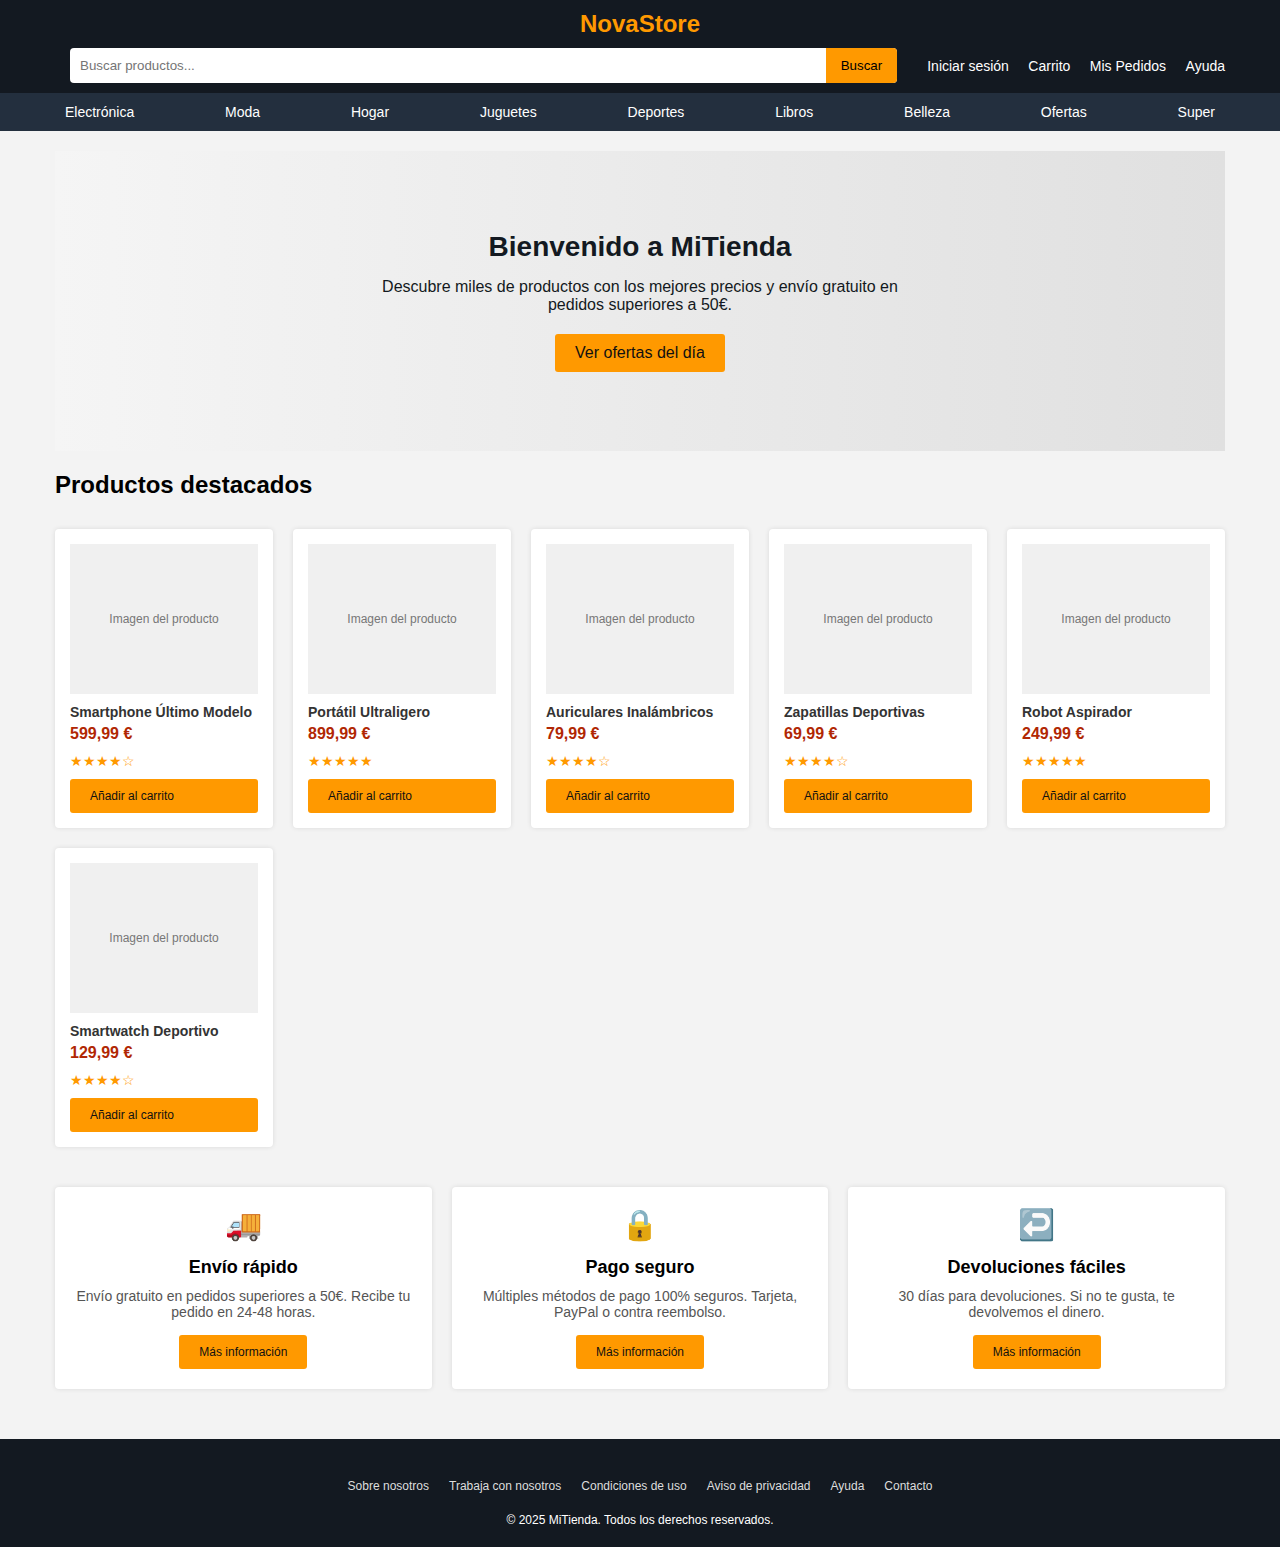
==== commit 7c5b702f: "Update index.html" ====
--- a/XD/index.html
+++ b/XD/index.html
@@ -3,7 +3,7 @@
 <head>
     <meta charset="UTF-8">
     <meta name="viewport" content="width=device-width, initial-scale=1.0">
-    <title>MiTienda - Tu tienda online</title>
+    <title>NovaStore</title>
     <style>
         * {
             margin: 0;
@@ -262,7 +262,7 @@
     <header>
         <div class="container">
             <div class="logo">
-                <h1>MiTienda</h1>
+                <h1 href="index.html">NovaStore</h1>
             </div>
             <div class="nav">
                 <div class="search-bar">
@@ -270,7 +270,7 @@
                     <button>Buscar</button>
                 </div>
                 <div class="nav-links">
-                    <a href="#">Iniciar sesión</a>
+                    <a href="login.html">Iniciar sesión</a>
                     <a href="#">Carrito</a>
                     <a href="#">Mis Pedidos</a>
                     <a href="#">Ayuda</a>
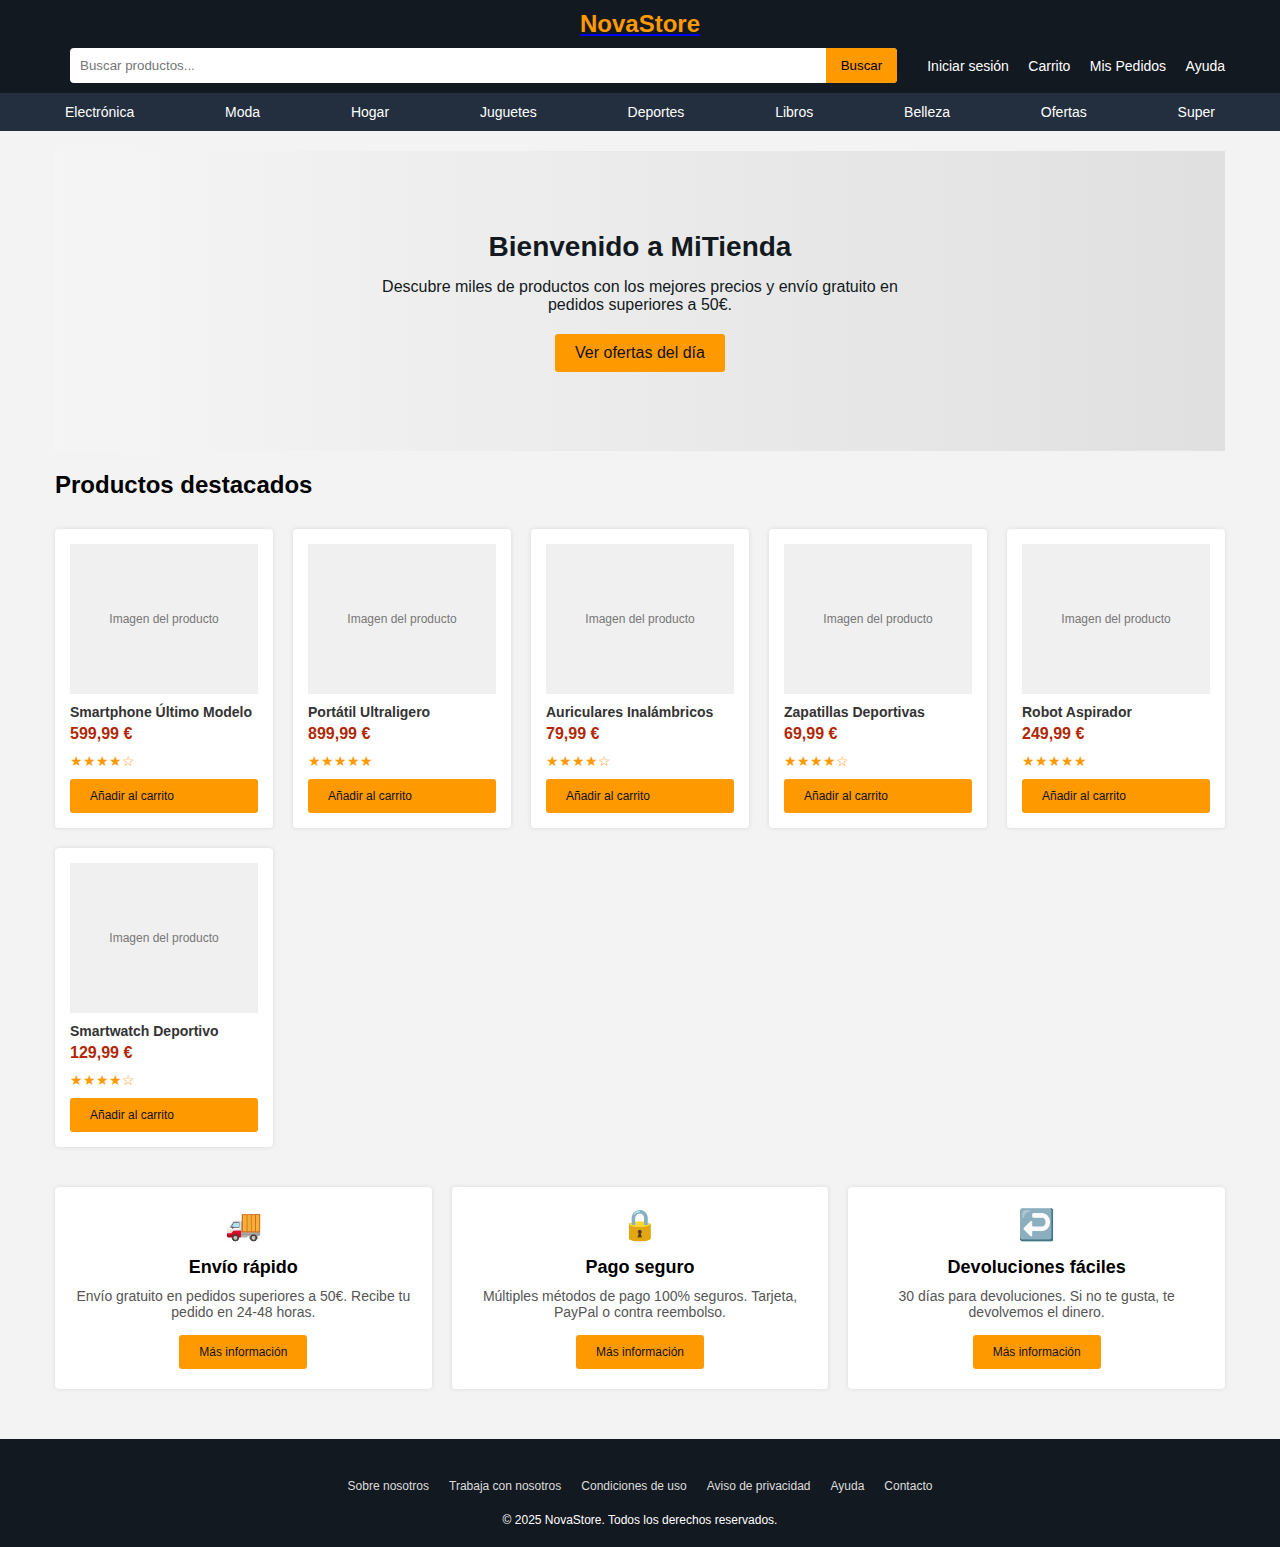
==== commit a2818eb5: "Update index.html" ====
--- a/XD/index.html
+++ b/XD/index.html
@@ -262,7 +262,7 @@
     <header>
         <div class="container">
             <div class="logo">
-                <h1 href="index.html">NovaStore</h1>
+                <a href="index.html"><h1>NovaStore</h1></a>
             </div>
             <div class="nav">
                 <div class="search-bar">
@@ -389,7 +389,7 @@
                 <a href="#">Ayuda</a>
                 <a href="#">Contacto</a>
             </div>
-            <p>© 2025 MiTienda. Todos los derechos reservados.</p>
+            <p>© 2025 NovaStore. Todos los derechos reservados.</p>
         </div>
     </footer>
 </body>
